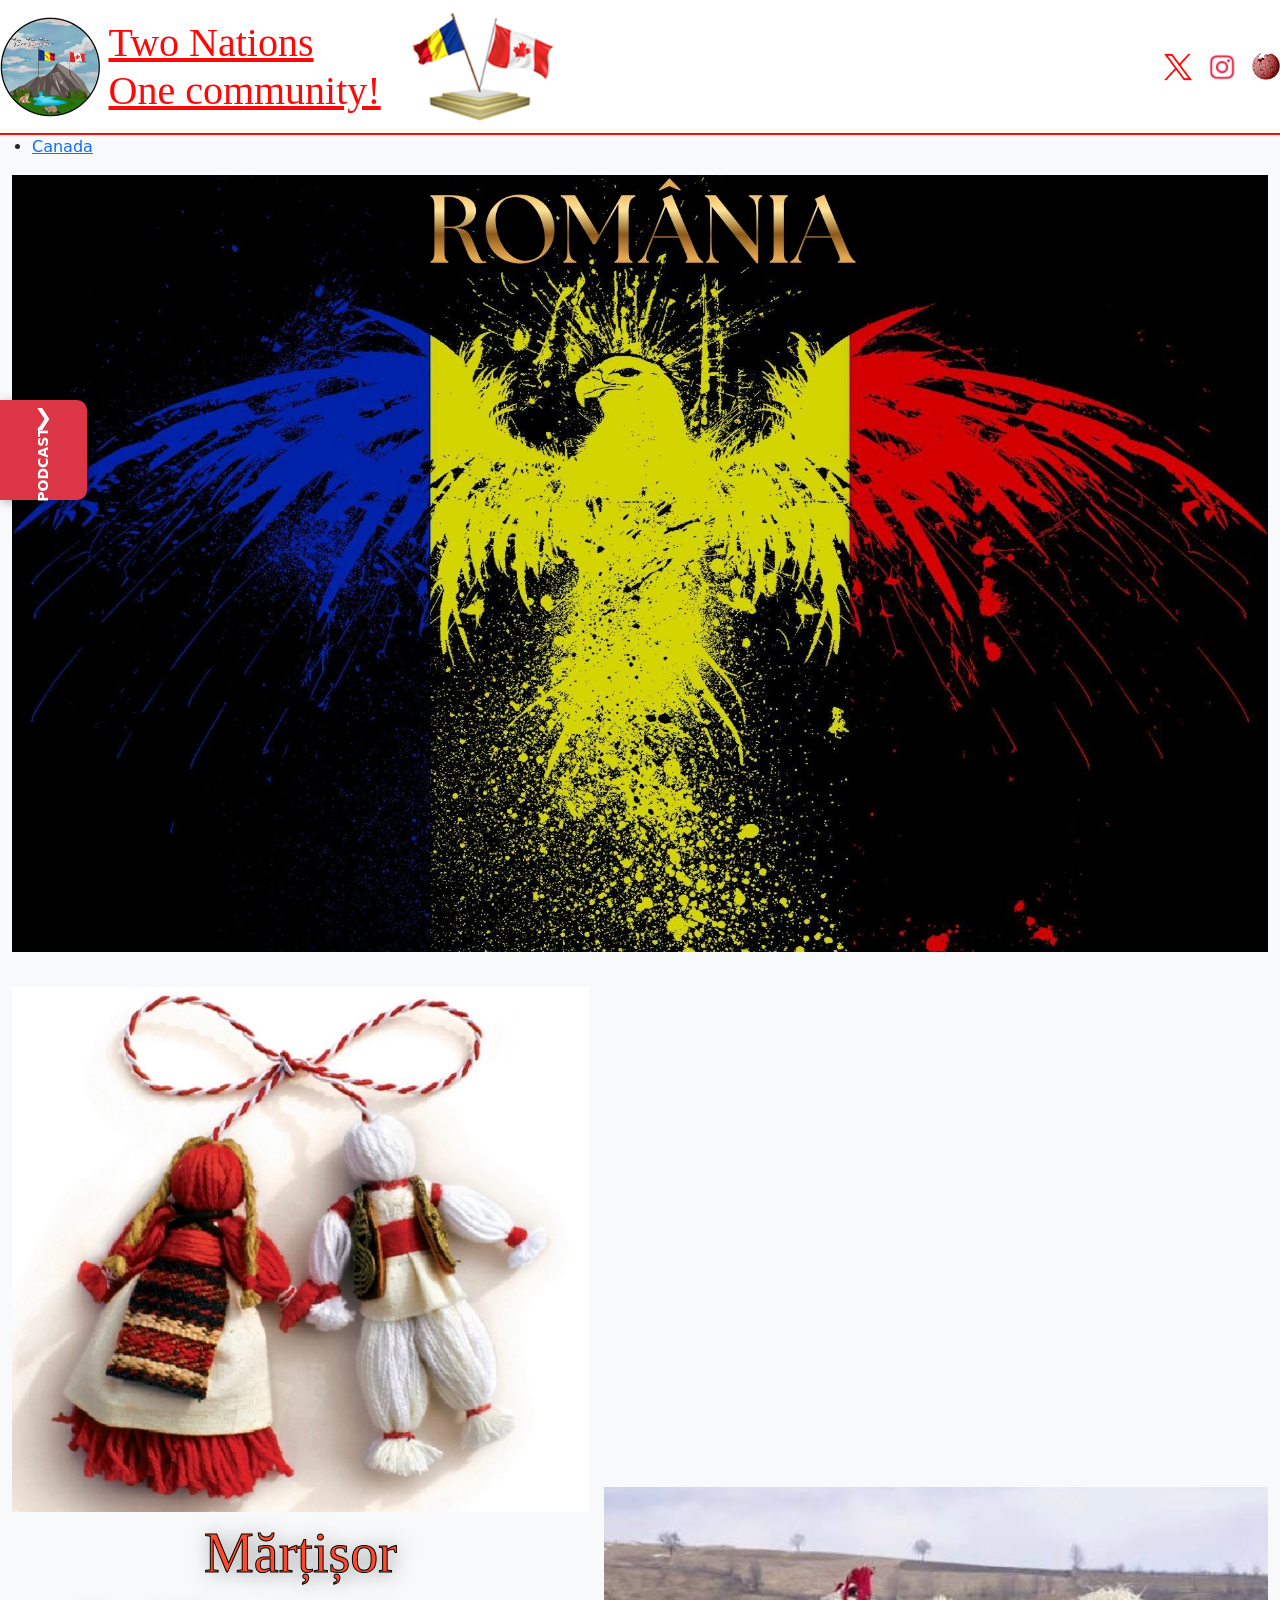
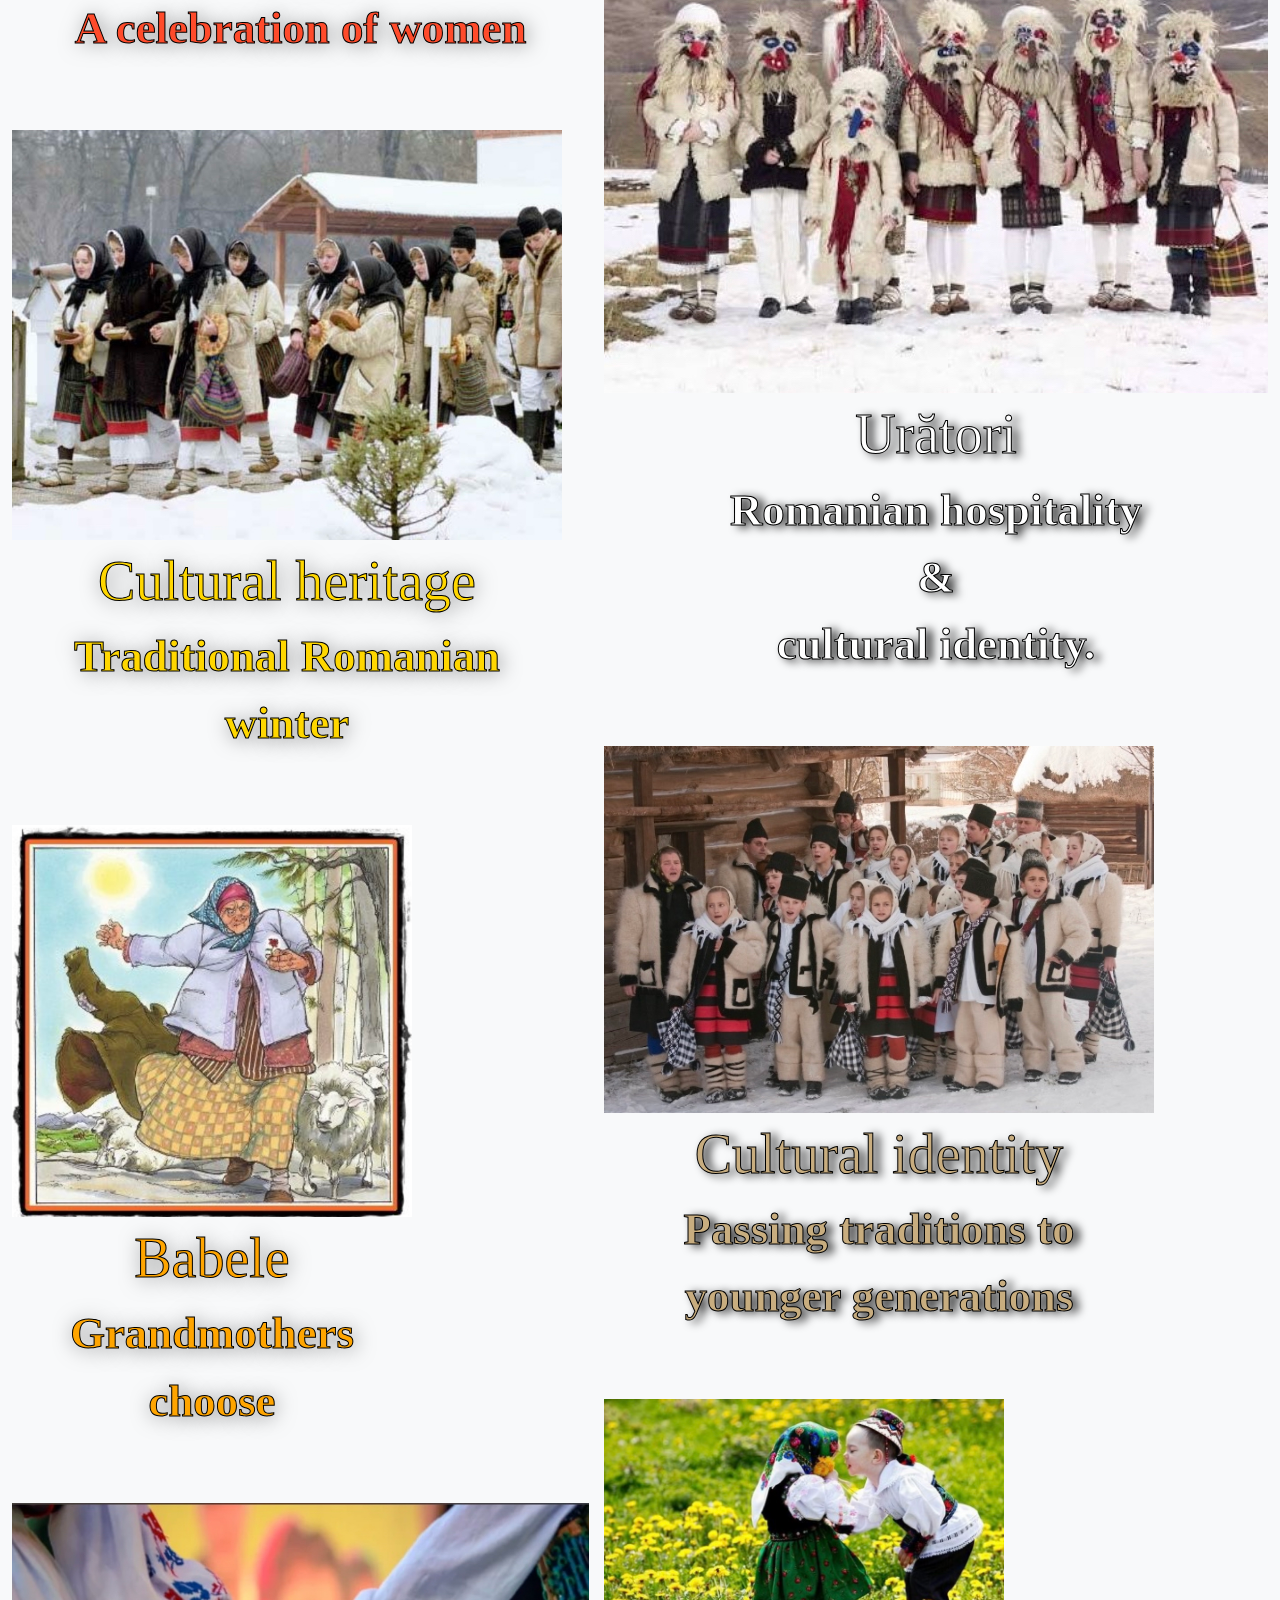
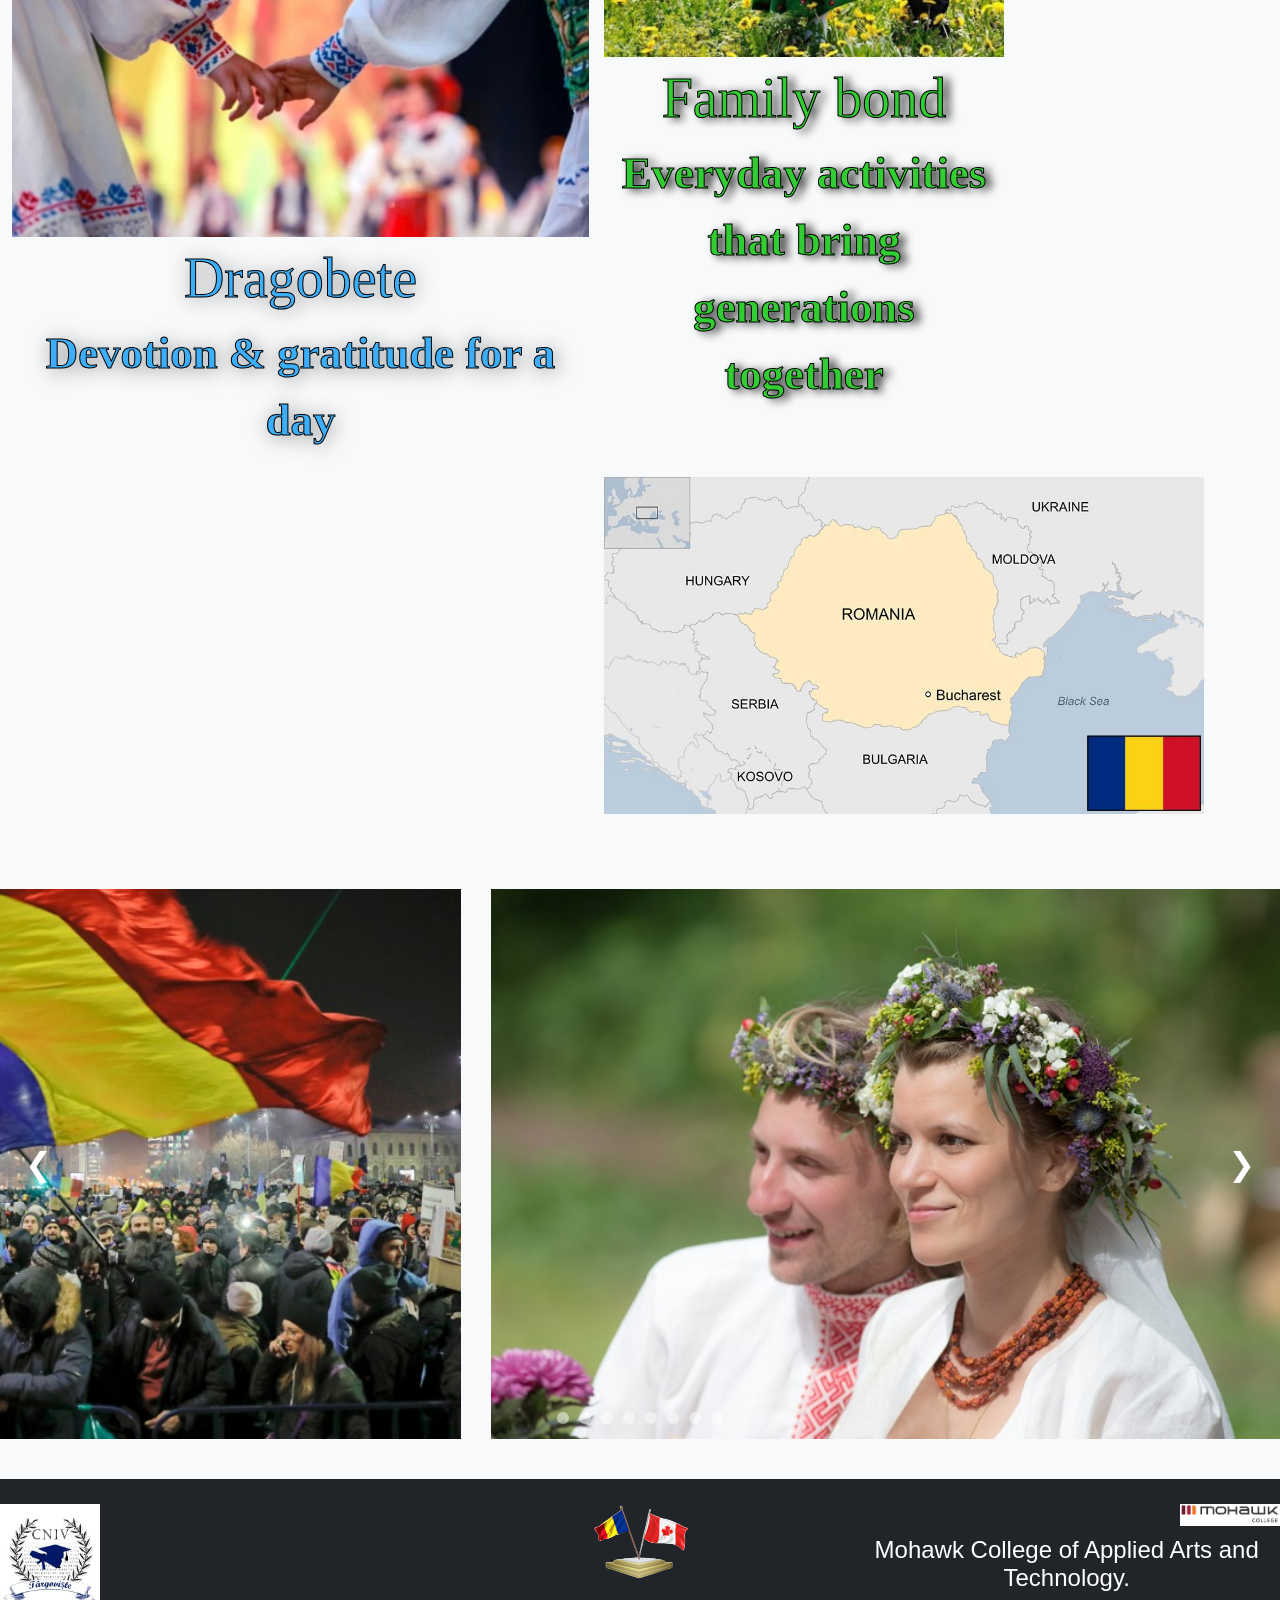
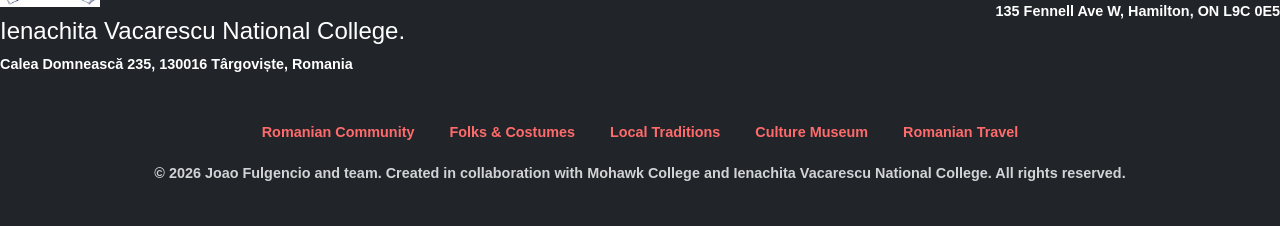
==== romania.html @ 91cf9002 "Update romania.html" ====
<!DOCTYPE html>
<html lang="en">
<head>
    <meta charset="UTF-8">
    <meta name="viewport" content="width=device-width, initial-scale=1">
    <link href="https://cdn.jsdelivr.net/npm/bootstrap@5.3.2/dist/css/bootstrap.min.css" rel="stylesheet">
	<title>Romanian Culture</title>
    <style>
        * { box-sizing: border-box; }

        body {
            margin: 0;
            padding: 0;
            max-width: 100vw;
            overflow-x: hidden;
            background: #f8f9fa;
            color: #212529;
        }

        /* HEADER */
        .header {
          padding: 10px 0;
          border-bottom: 2px solid red;
          display: flex;
          align-items: center;
          color: #FF0000;
          font-family: "Ariel";
          text-decoration: underline;
          opacity: 0.97;
          position: sticky;
          top: 0;
          background: white;
          z-index: 1000;
          flex-wrap: nowrap;
          justify-content: center;
        }
		@media screen and (max-width: 600px) {
				nav, a, li{
				display: flex;
					text-decoration: none;
					text-align: center;
					color: black;
					font-size: 25px;
					background-color: lightblue;
					a:hover {
						color: blue;
					}
				}
	
				#mainimg {
					display: none;
				}
				
				#small-images {
					display: flex;
					flex-direction: column;
					flex-wrap: wrap;
				}
		}
		.effect-red {
			--color: #ff4b2b;
			--hover-color: yellow;
			--shadow: 2px 2px 20px rgba(0,0,0,0.5);
			--hover-shadow: 3px 3px 8px rgba(0,0,0,0.7);
		}
		.effect-pink {
			--color: #3CAEFA;
			--hover-color: #F9069C;
			--shadow: 2px 2px 20px rgba(0,0,0,0.5);
			--hover-shadow: 3px 3px 8px rgba(0,0,0,0.7);
		}
		.effect-orange {
			--color: orange;
			--hover-color: green;
			--shadow: 2px 2px 20px rgba(0,0,0,0.5);
			--hover-shadow: 3px 3px 8px rgba(0,0,0,0.7);
		}
		.effect-black {
			--color: gold;
			--hover-color: white;
			--shadow: 2px 2px 20px rgba(0,0,0,0.5);
			--hover-shadow: 3px 3px 8px rgba(0,0,0,0.7);
		}

		.effect-white {
			--color: white;
			--hover-color: blue;
			--shadow: 6px 2px 10px rgba(0,0,0,1);
			--hover-shadow: 6px 3px 10px rgba(0,0,0,1);
		}
		.effect-blue {
			--color: #C8AD7F;
			--hover-color: red;
			--shadow: 6px 2px 10px rgba(0,0,0,1);
			--hover-shadow: 6px 3px 10px rgba(0,0,0,1);
			
		}
		.effect-green {
			--color: #32CD32;
			--hover-color: #FFFF2E;
			--shadow: 6px 2px 10px rgba(0,0,0,1);
			--hover-shadow: 6px 3px 10px rgba(0,0,0,1);
			
		}

		.effect-combo {
			font-size: 3.5rem;
			text-align: center;
			-webkit-text-stroke: 1px black;
			color: var(--color);         /* uses variable */
			text-shadow: var(--shadow);  /* uses variable */
			transition: color 0.3s, text-shadow 0.3s;
		}

		/* Hover effect applies ONLY to h1 */
		.effect-combo:hover {
			color: var(--hover-color);
			text-shadow: var(--hover-shadow);
		}

		/* Sub-text / div */
		.text-effect {
			text-align: center;
			font-size: 2.8rem;
			font-weight: bold;
			-webkit-text-stroke: 1px black;
			color: var(--color);        /* uses variable */
			text-shadow: var(--shadow); /* static: no hover */
		}

		.font-old {
			font-family: "Old English";
		}

		.font-times {
			font-family: "Times New Roman";
		}
		
        .img-header { display: flex; align-items: center; gap: 8px; flex-shrink: 1; min-width: 0;margin-right: 2%; }
        .img-header img { height: 80px; max-width: 100%; flex-shrink: 0; }
        .img-header .first-img { height: 100px; }
        .last-img { max-width: 150px; height: auto; flex-shrink: 1; margin:0 auto;}
        .small-images { display: flex; gap: 8px; flex-shrink: 0;margin-left:auto;}
        .small-images img { height: 28px; flex-shrink: 0; }

        /* MAIN CONTENT */
        .main-content {
            position: relative;
            
            background: url('https://images.unsplash.com/photo-1506744038136-46273834b3fb?crop=entropy&cs=tinysrgb&fit=max&fm=jpg&ixid=MnwxMjA3fDB8MHxzZWFyY2h8Mnx8bGFuZHNjYXBlfGVufDB8fDB8fA&ixlib=rb-4.0.3&q=80&w=1920') no-repeat center center;
            background-size: cover;
            border-radius: 0;
            overflow: hidden;
            margin-bottom: 40px;
        }
		.p-2{
			background-color: rgba(255,255,255,0.5);
			font-size:1.5rem;
		}
			

        .main-content .overlay { background-color: rgba(255, 255, 255, 0); padding: 0; }

        .image-card {
            border-radius: 0;
            box-shadow: none;
            background: transparent;
            transition: transform 0.3s;
            margin-bottom: 35px;
			
        }

        .image-card:hover { transform: scale(1.1); }

        .image-card img { width: 100%; height: auto; display: block; }
        .column .image-card:nth-child(1) { max-width: 700px; }
		.column .image-card:nth-child(2) { max-width: 550px; }
		.column .image-card:nth-child(3) { max-width: 400px; }
		.column .image-card:nth-child(4) { max-width: 600px; }
		
        .image {
            border-radius: 0;
            box-shadow: none;
            background: transparent;
            margin-bottom: 35px;
        }

       

        .image img { width: 100%; height: auto; display: block; }


        /* Collapse button style using Bootstrap */
        .collapse-btn {
            width: 100%;
            text-align: left;
            padding: 8px 12px;
            background-color: rgba(0,0,0,0.001);
            border: none;
            border-radius: 4px;
            cursor: pointer;
            font-size: 0.95rem;
            transition: background-color 0.2s;
        }
       

        /* Two-column layout */
        .two-column {
            display: flex;
            gap: 15px; /* horizontal gap */
        }
        .two-column .column {
            flex: 1;
            display: flex;
            flex-direction: column;
            gap: 25px; /* vertical gap */
        }
		.two-column .column:last-child {
            margin-top: 500px;
        }
        /* BOTTOM IMAGE */
        .carousel {
			position: relative;
			height: 550px;
			overflow: hidden;
			margin-top: 40px;
			margin-bottom: 40px;
		}

      /* Hide radio buttons */
      .carousel input {
          display: none;
      }
      
      .slides {
      display: flex;
      width: 100%;
      height: 100%;
      transition: transform 0.6s ease-in-out;
	  gap:30px;
      }
      
      .slides img {
		  width: 100%;
		  height: 100%;
		  object-fit: contain;
		  
		  
    }
	.offcanvas-tab {
		position: fixed;
		top: 50%;
		left: 0;
		transform: translateY(-50%);
		
		background-color: #dc3545; 
		color: white;
		
		border: none;
		border-radius: 0 10px 10px 0;
		
		
		font-size: 24px;
		cursor: pointer;
		
		z-index: 2000;
		
		box-shadow: 2px 2px 10px rgba(0,0,0,0.3);
		transition: all 0.3s ease;
	}
	.offcanvas-tab {
    left: 0;
    transition: left 0.3s ease;
	}

	/* When open */
	.offcanvas-tab.open {
		left: 400px; /* match offcanvas width */
	}
	.offcanvas-tab:hover {
		padding-left: 15px;
		background-color: #bb2d3b;
	}
    .offcanvas-tab {
		position: fixed;
		top: 50%;
		left: 0;
		transform: translateY(-50%);
		
		background-color: #dc3545;
		color: white;
		
		border: none;
		border-radius: 0 10px 10px 0;
		
		padding-bottom: 25px;
		
		z-index: 2000;

		display: flex;
		flex-direction: column;
		align-items: center;
		gap: 20px; /* more space because of rotation */
	}

	/* Arrow */
	.offcanvas-tab .arrow {
		font-size: 22px;
		transition: transform 0.3s ease;
	}

	/* Vertical text (letters upright, stacked) */
	.vertical-text {
		transform: rotate(-90deg);
		white-space: nowrap;
		font-size: 14px;
		font-weight: bold;
	}

	/* Hover effect */
	.offcanvas-tab:hover {
		background-color: #bb2d3b;
	}
      /* Auto animation */
      @keyframes slideAnimation {
          0% { transform: translateX(0); }
          12.5% { transform: translateX(-100%); }
          25% { transform: translateX(-200%); }
          37.5% { transform: translateX(-300%); }
          50% { transform: translateX(-400%); }
          62.5% { transform: translateX(-500%); }
          75% { transform: translateX(-600%); }
          87.5% { transform: translateX(-700%); }
          100% { transform: translateX(0); }
      }
      
      /* Manual navigation dots */
      .navigation {
          position: absolute;
          bottom: 10px;
          width: 100%;
          display: flex;
          justify-content: center;
      }
      
    .navigation label {
         width: 12px;
         height: 12px;
         margin: 5px;
         background: white;
         border-radius: 50%;
         cursor: pointer;
         opacity: 0.5;
      }
      
      .navigation label:hover {
          opacity: 1;
      }
    .arrows label {
		position: absolute;
		top: 50%;
		transform: translateY(-50%);
		font-size: 2rem;
		color: white;
		background: rgba(0,0,0,0.001);
		padding: 10px 15px;
		cursor: pointer;
		display: none;
		z-index: 10;
    }
    
    .arrows .prev { left: 10px; }
    .arrows .next { right: 10px; }
    
    .arrows label:hover {
        background: rgba(0,0,0,0.5);
    }
    
    /* Show arrows depending on active slide */
    #slide1:checked ~ .arrows .s1,
    #slide2:checked ~ .arrows .s2,
    #slide3:checked ~ .arrows .s3,
    #slide4:checked ~ .arrows .s4,
    #slide5:checked ~ .arrows .s5,
    #slide6:checked ~ .arrows .s6,
    #slide7:checked ~ .arrows .s7,
    #slide8:checked ~ .arrows .s8 {
        display: block;
    }
    .footer {
    background-color: #212529;
    color: white;
    padding: 40px 20px;
    font-family: 'Segoe UI', sans-serif;
}

    .footer a {
        color: #ff6b6b;
        text-decoration: none;
        margin: 0 10px;
        transition: color 0.3s;
    }
    
    .footer a:hover {
        color: #f06595;
    }
    
    .footer-top {
        display: flex;
        justify-content: space-between;
        align-items: flex-start;
        flex-wrap: wrap;
        margin-bottom: 30px;
    }
    
    .footer-left, .footer-right {
        flex: 1;
        
        display: flex;
        flex-direction: column;
        align-items: flex-start;
       
    }
    
    .footer-right { align-items: flex-end;  }
    
    .footer-center {
        flex: 1;
        text-align: center;
    }
    
    .footer-top img {
        max-width: 100px;
        height: auto;
        margin-bottom: 10px;
    }
    
    .footer-links {
        display: flex;
        flex-wrap: wrap;
        justify-content: center;
        gap: 15px;
        margin-bottom: 20px;
    }
    
    .footer-bottom {
        text-align: center;
        font-size: 0.9rem;
        opacity: 0.8;
    }
    
    @media (max-width: 768px) {
        .footer-top {
            flex-direction: column;
            align-items: center;
            text-align: center;
        }
        .footer-left, .footer-right {
            max-width: 100%;
            align-items: center;
            text-align: center;
        }
        .footer-right {
            margin-top: 20px;
			padding-right:40px;
			
        }
        .footer-top img { max-width: 80px; }
		.two-column .column:last-child {
                margin-top: 0;
            }
    }
      
      /* Manual control using radio buttons */
      #slide1:checked ~ .slides { transform: translateX(0); animation: none; }
      #slide2:checked ~ .slides { transform: translateX(-100%); animation: none; }
      #slide3:checked ~ .slides { transform: translateX(-200%); animation: none; }
      #slide4:checked ~ .slides { transform: translateX(-300%); animation: none; }
      #slide5:checked ~ .slides { transform: translateX(-400%); animation: none; }
      #slide6:checked ~ .slides { transform: translateX(-500%); animation: none; }
      #slide7:checked ~ .slides { transform: translateX(-600%); animation: none; }
      #slide8:checked ~ .slides { transform: translateX(-700%); animation: none; }

        .footer { background-color: #212529; color: white; text-align: center; padding: 25px 0; font-size: 0.9rem; }

        /* BACK TO TOP BUTTON */
        #backToTop {
            position: fixed; bottom: 30px; right: 30px; z-index: 999;
            background: linear-gradient(45deg, #ff4b2b, #ff416c);
            color: white; border: none; border-radius: 50%;
            width: 50px; height: 50px; font-size: 24px; cursor: pointer;
            box-shadow: 0 6px 12px rgba(0,0,0,0.3);
            transition: transform 0.3s, box-shadow 0.3s; display: none;
        }
        #backToTop:hover { transform: scale(1.1); box-shadow: 0 8px 20px rgba(0,0,0,0.4); }

        @media (max-width: 768px){
            .two-column { flex-direction: column; gap: 20px; }
			.last-img { max-width: 80px; height: auto; flex-shrink: 1; margin: 0 5px; }
        }
    </style>
</head>
<body>

    <!-- Header -->
    <div class="header">
        <div class="img-header">
            <img src="./images/logo.png" class="first-img">
            <h1 class="m-0">Two Nations<br> One community!</h1>
        </div>

       <div class="d-none d-sm-block">
			<map name="flagmap">
				<area shape="rect" coords="0,0,200,150" href="index.html" alt="Switch to Romania">
			</map>
			<img id="mainimg" src="./images/flags.png" usemap="#flagmap" style="max-width: 150px;" alt="Canada and Romania flags">
		</div>
		<div class="d-none d-sm-block">
					<map id="mainimg" name="#mainimg" src="images/flags.png" class="last-img" alt="Canada and Romania flags">
		                <area shape="rect" coords="0,0,200,150" href="index.html" alt="Canadian Flag">
		            </map>
					
				</div>
        <div class="small-images">
            <a href="https://twitter.com/RomaniaTourism" target="_blank" rel="noopener noreferrer">
                <img src="./images/x.png" alt="X logo">
            </a>
            <a href="https://www.instagram.com/romania/" target="_blank" rel="noopener noreferrer">
                <img src="./images/ig.png" alt="Instagram logo">
            </a>
            <a href="https://en.wikipedia.org/wiki/M%C4%83r%C8%9Bi%C8%99or" target="_blank" rel="noopener noreferrer">
                <img src="./images/wred.png" alt="Mărțișor icon">
            </a>
        </div>
    </div>
	
	
        <nav>
			<ul>
				<li><a href="index.html">Canada</a></li>
			</ul>
	</nav>

    <!-- Main Content Full Width -->
    <div class="container-fluid main-content">
        <div class="overlay">
		<div class="offcanvas offcanvas-start" data-bs-scroll="true" data-bs-backdrop="false"tabindex="-1" id="podcast">
    
			<div class="offcanvas-header">
				<h5 class="offcanvas-title">Culture Shock Podcast</h5>
				<button type="button" class="btn-close" data-bs-dismiss="offcanvas"></button>
			</div>

			<div class="offcanvas-body bg-danger text-black">
				
				<p>Ep 1: <strong>Canada Locals vs The Internet</strong></p>
				<audio id="ep1" controls>
					<source src="./images/Canada_Locals vs. The Internet.mp3"type="audio/mpeg">
				</audio>

				<br><br>

				<p>Ep 2: <strong>Holydays in Romania</strong></p>
				<audio id="ep2" controls>
					<source src="./images/Holydays in Romania.mp3" type="audio/mpeg">
				</audio>
				
				<br><br>

				<p>Ep 3: <strong>Two Nations One Community</strong></p>
				<audio id="ep3" controls>
					<source src="./images/Two Nations One Community.mp3" type="audio/mpeg">
				</audio>

			</div>

		</div>
		<button class="offcanvas-tab" id="tabBtn" type="button" data-bs-toggle="offcanvas" data-bs-target="#podcast">
			<span class="arrow">❯</span>
			<span class="vertical-text">PODCAST</span>
		</button>
            <div class="image">
              <img src="./images/romania.jpg">
              
              
            </div>
            <!-- Two-column layout -->
            <div class="two-column">

                <!-- Left Column -->
                <div class="column">
                    <div class="image-card">
                        <img src="./images/Image1.png">
                        <button class="collapse-btn" type="button" data-bs-toggle="collapse" data-bs-target="#collapse1" aria-expanded="false"><h1 class="effect-combo effect-red font-old">Mărțișor</h1><div class="text-effect effect-red font-times">A celebration of women</div></button>
                        <div class="collapse" id="collapse1">
                            <div class="p-2">
                                  <strong>The <em><u><span style="color:red;">Mărțișor</span></u></em> is held on the 1st of March. As a sign of spring, men and women alike gift to the most important women in their life a white-and-red ribbon, tied to any sort of charm (whether that consists of a pin, a bracelet, or any sort of jewelry). The tradition involves wearing the small object for the first part of March. Later, on the 9th of the month, the ribbon is tied to a  tree to help it blossom.  The white string signifies purity, as well as a new beginning, while the red one symbolizes life, energy and vitality.</strong>  
                            </div>
                        </div>
                    </div>
                    <div class="image-card">
                        <img src="./images/image3.png">
                        <button class="collapse-btn" type="button" data-bs-toggle="collapse" data-bs-target="#collapse2" aria-expanded="false"><h1 class="effect-combo effect-black font-old">Cultural heritage</h1><div class="text-effect effect-black font-times">Traditional Romanian winter</div></button>
                        <div class="collapse" id="collapse2">
                            <div class="p-2">
								<strong>People dress in warm, traditional clothing and gather while holding candles, symbolizing <u><em><span style="color:blue;-webkit-text-stroke: 1px black;">light</span></em></u>, <u><em><span style="color:white;-webkit-text-stroke: 1px black;">faith</span></em></u>, and <u><em><span style="color:green;-webkit-text-stroke: 1px black;">hope</span></em></u> during the cold winter season. These gatherings are often connected to religious celebrations, where communities come together to pray, sing, or take part in rituals that have been passed down for generations. The soft glow of the candles creates a peaceful and reflective atmosphere, reinforcing a sense of unity and spiritual connection. Beyond their religious meaning, these moments highlight how important togetherness, tradition, and shared values are in Romanian culture, especially during significant seasonal celebrations.</strong>
							</div>
                        </div>
                    </div>
                    <div class="image-card">
                        <img src="./images/image5.png">
                        <button class="collapse-btn" type="button" data-bs-toggle="collapse" data-bs-target="#collapse3" aria-expanded="false"><h1 class="effect-combo effect-orange font-old">Babele</h1><div class="text-effect effect-orange font-times">Grandmothers choose</div></button>
                        <div class="collapse" id="collapse3">
                            <div class="p-2">
								<strong><em><u><span style="color:orange;-webkit-text-stroke: 1px black;">Babele</span></u></em> (in translation, “old women”). The tradition lasts 8 days, from March 1st to the 8th of the month. Each person is assigned a day, based on their date of birth. To find out your date, you must add up the digits of your birthday and divide that number by 2. Traditionally, the weather of the day you are assigned predicts how the rest of the year will go for you. Although it is quite superstitious, many people find themselves calculating the exact date of their<em><u><span style="color:red;-webkit-text-stroke: 1px black;"> babă</span></u></em>, hoping it will be a sunny and peaceful one.</strong>
							</div>
                        </div>
                    </div>
					 <div class="image-card">
                        <img src="./images/image7.png">
                        <button class="collapse-btn" type="button" data-bs-toggle="collapse" data-bs-target="#collapse4" aria-expanded="false"><h1 class="effect-combo effect-pink font-old">Dragobete</h1><div class="text-effect effect-pink font-times">Devotion & gratitude for a day</div></button>
                        <div class="collapse" id="collapse4">
                            <div class="p-2">
								<strong><u><em><span style="color:#FA3CB1;-webkit-text-stroke: 1px black;">Dragobete</span></em></u> (coming from the Romanian translation of the word “love” - dragoste). What the rest of the world celebrates on Valentine’s day, Romania celebrates ten days after. It honours love, youth and courtship, and it has rooots in mythology. People find it deeply meaningful, as it unites the society among one single purpose: to show love.  Nowadays, Romanians celebrate love twice within 10 days. 
							</div>
                        </div>
                    </div>
                </div>

                <!-- Right Column -->
                <div class="column">
                    <div class="image-card">
                        <img src="./images/Image2.png">
                        <button class="collapse-btn" type="button" data-bs-toggle="collapse" data-bs-target="#collapse5" aria-expanded="false"><h1 class="effect-combo effect-white font-old">Urători</h1><div class="text-effect effect-white font-times">Romanian hospitality <br>&<br> cultural identity. </div></button>
                        <div class="collapse" id="collapse5">
                            <div class="p-2"> 
								<strong><em><u><span style="color:blue;">Urători</span></u></em> are traditional Romanian New Year customs in which groups of people, often children or young men, go from house to house reciting poems, singing, and making rhythmic sounds with bells or whips. These performances are meant to wish health, prosperity, and good luck for the coming year. The tradition is lively and symbolic, often including costumes and sometimes masks, and it plays an important role in bringing communities together while preserving cultural heritage.</strong>

							</div>
                        </div>
                    </div>
                    <div class="image-card">
                        <img src="./images/image4.png">
                        <button class="collapse-btn" type="button" data-bs-toggle="collapse" data-bs-target="#collapse6" aria-expanded="false"><h1 class="effect-combo effect-blue font-old">Cultural identity</h1><div class="text-effect effect-blue font-times">Passing traditions to younger generations </div></button>
                        <div class="collapse" id="collapse6">
                            <div class="p-2">
								<strong>Romanians pass traditions down through a mix of<u><em><span style="color:#C8AD7F;-webkit-text-stroke: 1px black;"> family practices</span></u></em>, <u><em><span style="color:white;-webkit-text-stroke: 1px black;">school activities</span></u></em>, and <u><em><span style="color:red;-webkit-text-stroke: 1px black;"> community events</span></u></em>. In families, grandparents and parents teach children directly by involving them in traditions—like cooking traditional dishes for Easter and Christmas, going caroling, or taking part in New Year customs such as urători. In schools and kindergartens, teachers organize cultural days where students learn folk dances, wear traditional clothing, and create handmade items like mărțișoare. Communities also play a role through local festivals, church events, and village celebrations, where children can see and participate in authentic customs. By repeatedly experiencing these traditions in everyday life, children grow up understanding both how to practice them and why they matter.</strong>
							</div>
                        </div>
                    </div>
                    <div class="image-card">
                        <img src="./images/image6.png">
                        <button class="collapse-btn" type="button" data-bs-toggle="collapse" data-bs-target="#collapse7" aria-expanded="false"><h1 class="effect-combo effect-green font-old">Family bond</h1><div class="text-effect effect-green font-times">Everyday activities that bring generations together</div></button>
                        <div class="collapse" id="collapse7">
                            <div class="p-2">
								<strong>Childhood is closely tied to participation in traditions—children go caroling during Christmas, take part in <u><em><span style="color:#FFFF23;-webkit-text-stroke: 1px black;">Eurători</span></em></u> on New Year’s, and celebrate events like<u><em><span style="color:#32CD32;-webkit-text-stroke: 1px black;"> Mărțișor</span></em></u> by making and giving small handmade gifts. These moments are often shared within the extended family, reinforcing strong bonds and a sense of belonging. Traditions are not only practiced but also celebrated with pride, making them a visible and meaningful part of daily life and personal identity from a young age.</strong>

							</div>
                        </div>
						
                    </div>
					 <div class="image-card">
                        <img src="./images/image8.png">
						
                    </div>
                </div>

            </div>

        </div>
    </div>

    <div class="container-fluid p-0">
    <div class="carousel">

        <!-- Radio buttons -->
        <input type="radio" name="slider" id="slide1" checked>
        <input type="radio" name="slider" id="slide2" checked>
        <input type="radio" name="slider" id="slide3">
        <input type="radio" name="slider" id="slide4">
        <input type="radio" name="slider" id="slide5">
        <input type="radio" name="slider" id="slide6">
        <input type="radio" name="slider" id="slide7">
        <input type="radio" name="slider" id="slide8">
        <!-- Arrows -->
        <div class="arrows">
            <!-- Slide 1 -->
            <label for="slide8" class="prev s1">&#10094;</label>
            <label for="slide2" class="next s1">&#10095;</label>
        
            <!-- Slide 2 -->
            <label for="slide1" class="prev s2">&#10094;</label>
            <label for="slide3" class="next s2">&#10095;</label>
        
            <!-- Slide 3 -->
            <label for="slide2" class="prev s3">&#10094;</label>
            <label for="slide4" class="next s3">&#10095;</label>
        
            <!-- Slide 4 -->
            <label for="slide3" class="prev s4">&#10094;</label>
            <label for="slide5" class="next s4">&#10095;</label>
        
            <!-- Slide 5 -->
            <label for="slide4" class="prev s5">&#10094;</label>
            <label for="slide6" class="next s5">&#10095;</label>
        
            <!-- Slide 6 -->
            <label for="slide5" class="prev s6">&#10094;</label>
            <label for="slide7" class="next s6">&#10095;</label>
        
            <!-- Slide 7 -->
            <label for="slide6" class="prev s7">&#10094;</label>
            <label for="slide8" class="next s7">&#10095;</label>
        
            <!-- Slide 8 -->
            <label for="slide7" class="prev s8">&#10094;</label>
            <label for="slide1" class="next s8">&#10095;</label>
        </div>
                <!-- Slides -->
        <div class="slides">
            <img src="./images/image10.png">
            <img src="./images/image11.png">
            <img src="./images/image12.png">
            <img src="./images/image13.png">
            <img src="./images/image14.png">
            <img src="./images/image15.png">
            <img src="./images/image16.png">
            <img src="./images/image17.png">
			<img src="./images/image18.png">
            <img src="./images/image19.png">
			<img src="./images/image20.png">
			<img src="./images/image21.png">
            <img src="./images/image22.png">
			<img src="./images/image23.png">
			<img src="./images/image24.png">
            <img src="./images/image25.png">
        </div>

        <!-- Navigation -->
        <div class="navigation">
            <label for="slide1"></label>
            <label for="slide2"></label>
            <label for="slide3"></label>
            <label for="slide4"></label>
            <label for="slide5"></label>
            <label for="slide6"></label>
            <label for="slide7"></label>
            <label for="slide8"></label>
        </div>

    </div>
    </div>

    <div class="footer">
    <div class="footer-top">
            <div class="footer-left">
                <img src="./images/footer3.png" alt="Left Image">
                <h4>Ienachita Vacarescu National College.</h4>
				<p>Calea Domnească 235, 130016 Târgoviște, Romania</p>
            </div>
    
            <div class="footer-center">
                <img src="./images/flags2.png" alt="Center Image">
            </div>
    
            <div class="footer-right">
                <img src="./images/footer4.png" alt="Right Image">
                <h4>Mohawk College of Applied Arts and Technology.</h4>
				<p>135 Fennell Ave W, Hamilton, ON L9C 0E5</p>
            </div>
        </div>
    
        <div class="footer-links">
            <a href="https://www.reddit.com/r/Romania/">Romanian Community</a>
            <a href="https://www.instagram.com/reel/CiDdteiAvLZ/">Folks & Costumes</a>
            <a href="https://www.instagram.com/reel/CiDdteiAvLZ/">Local Traditions</a>
            <a href="https://www.facebook.com/muzeulsatului">Culture Museum</a>
            <a href="https://www.facebook.com/romaniatravel">Romanian Travel</a>
          
        </div>
    
        <div class="footer-bottom">
            <p>© 2026 Joao Fulgencio and team. Created in collaboration with Mohawk College and Ienachita Vacarescu National College. All rights reserved.</p>
        </div>
    </div>

    <!-- Back to Top Button -->
    <button id="backToTop" aria-label="Back to Top" title="Back to Top">↑</button>

    <script src="https://cdn.jsdelivr.net/npm/bootstrap@5.3.2/dist/js/bootstrap.bundle.min.js"></script>
    <script>
        // Back to top
        const backToTopButton = document.getElementById('backToTop');
        window.onscroll = function() {
            if (document.body.scrollTop > 200 || document.documentElement.scrollTop > 200) {
                backToTopButton.style.display = "block";
            } else {
                backToTopButton.style.display = "none";
            }
        };
        backToTopButton.addEventListener('click', function() {
            window.scrollTo({ top: 0, behavior: 'smooth' });
        });
   
		const offcanvasEl = document.getElementById('podcast');
		const tabBtn = document.getElementById('tabBtn');
		const arrow = tabBtn.querySelector('.arrow');

		offcanvasEl.addEventListener('shown.bs.offcanvas', () => {
			arrow.style.transform = 'rotate(180deg)';
			tabBtn.classList.add('open');
		});

		offcanvasEl.addEventListener('hidden.bs.offcanvas', () => {
			arrow.style.transform = 'rotate(0deg)';
			tabBtn.classList.remove('open');
		});
		
		const ep1 = document.getElementById("ep1");
		const ep2 = document.getElementById("ep2");
		const ep3 = document.getElementById("ep3");

		ep1.addEventListener("ended", () => {
			ep2.play();
		
		ep2.addEventListener("ended", () => {
			ep3.play();
		});
	});
	</script>
</body>
</html>
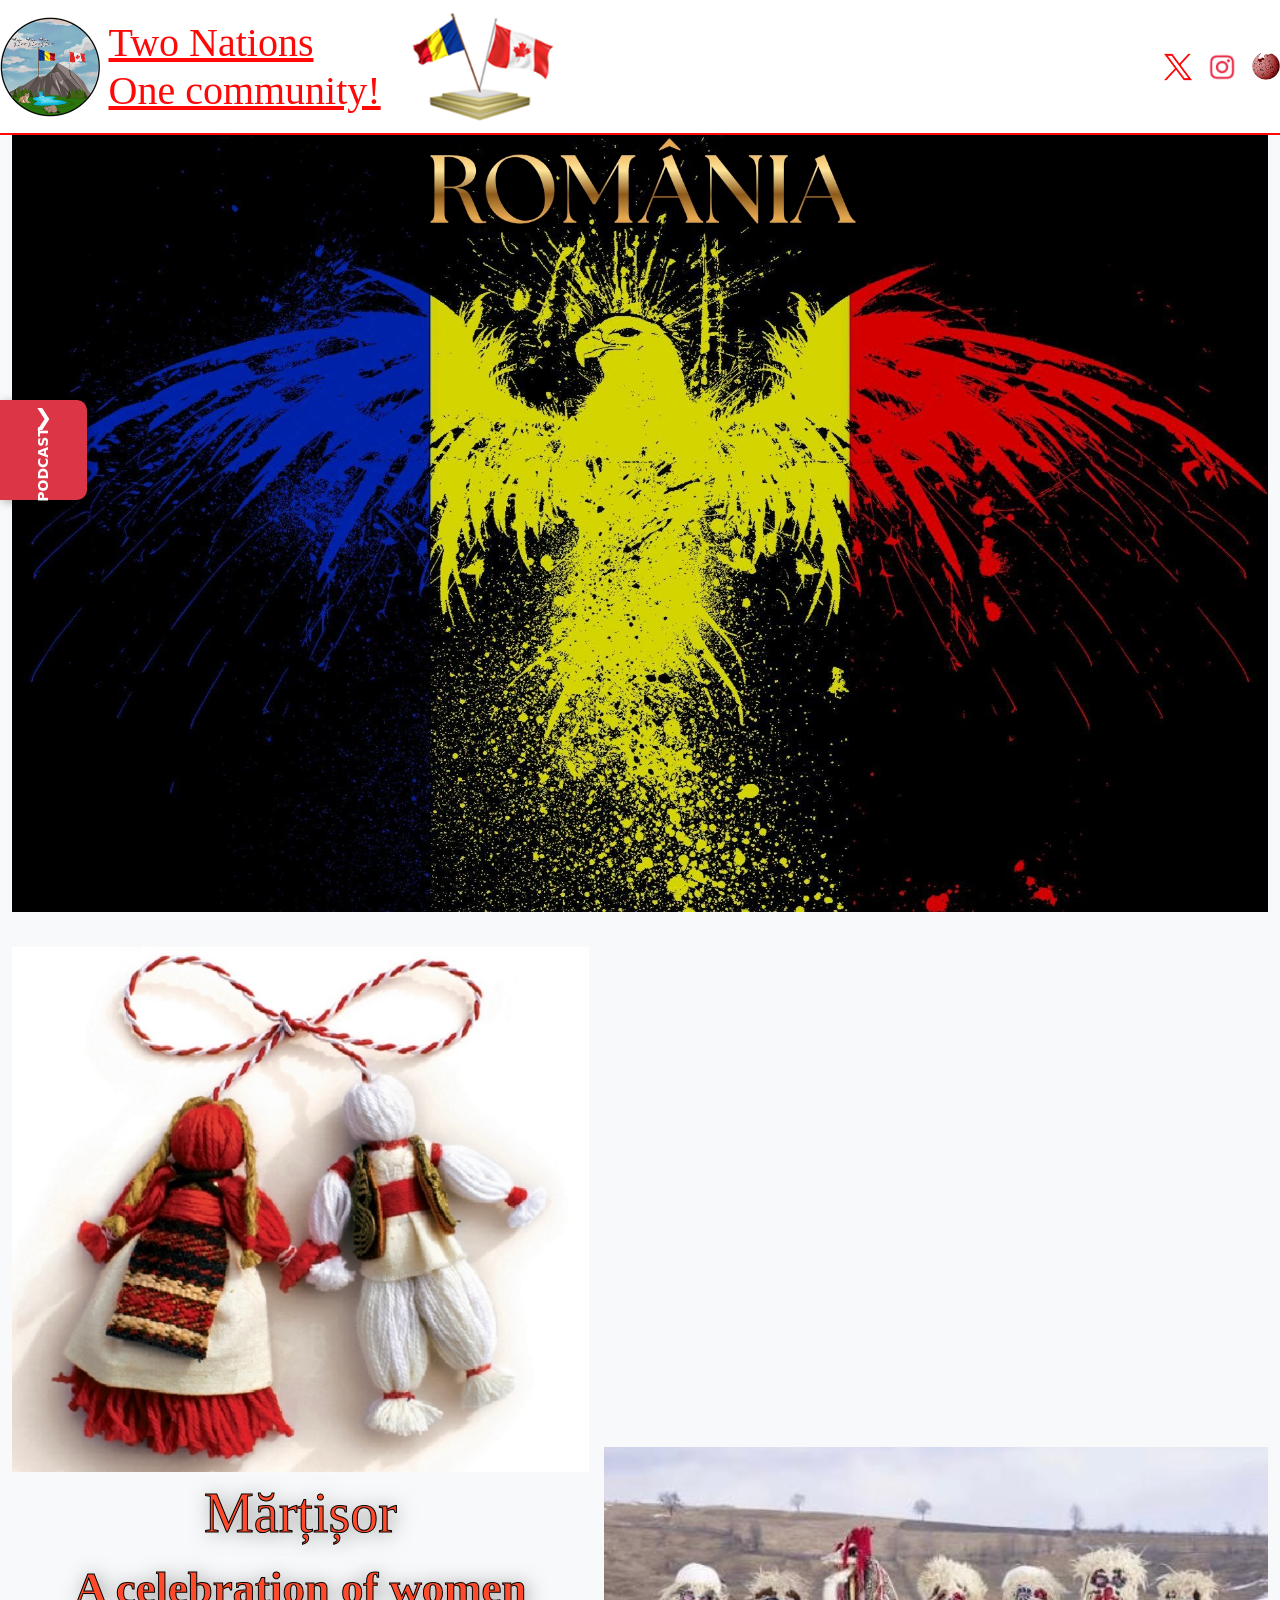
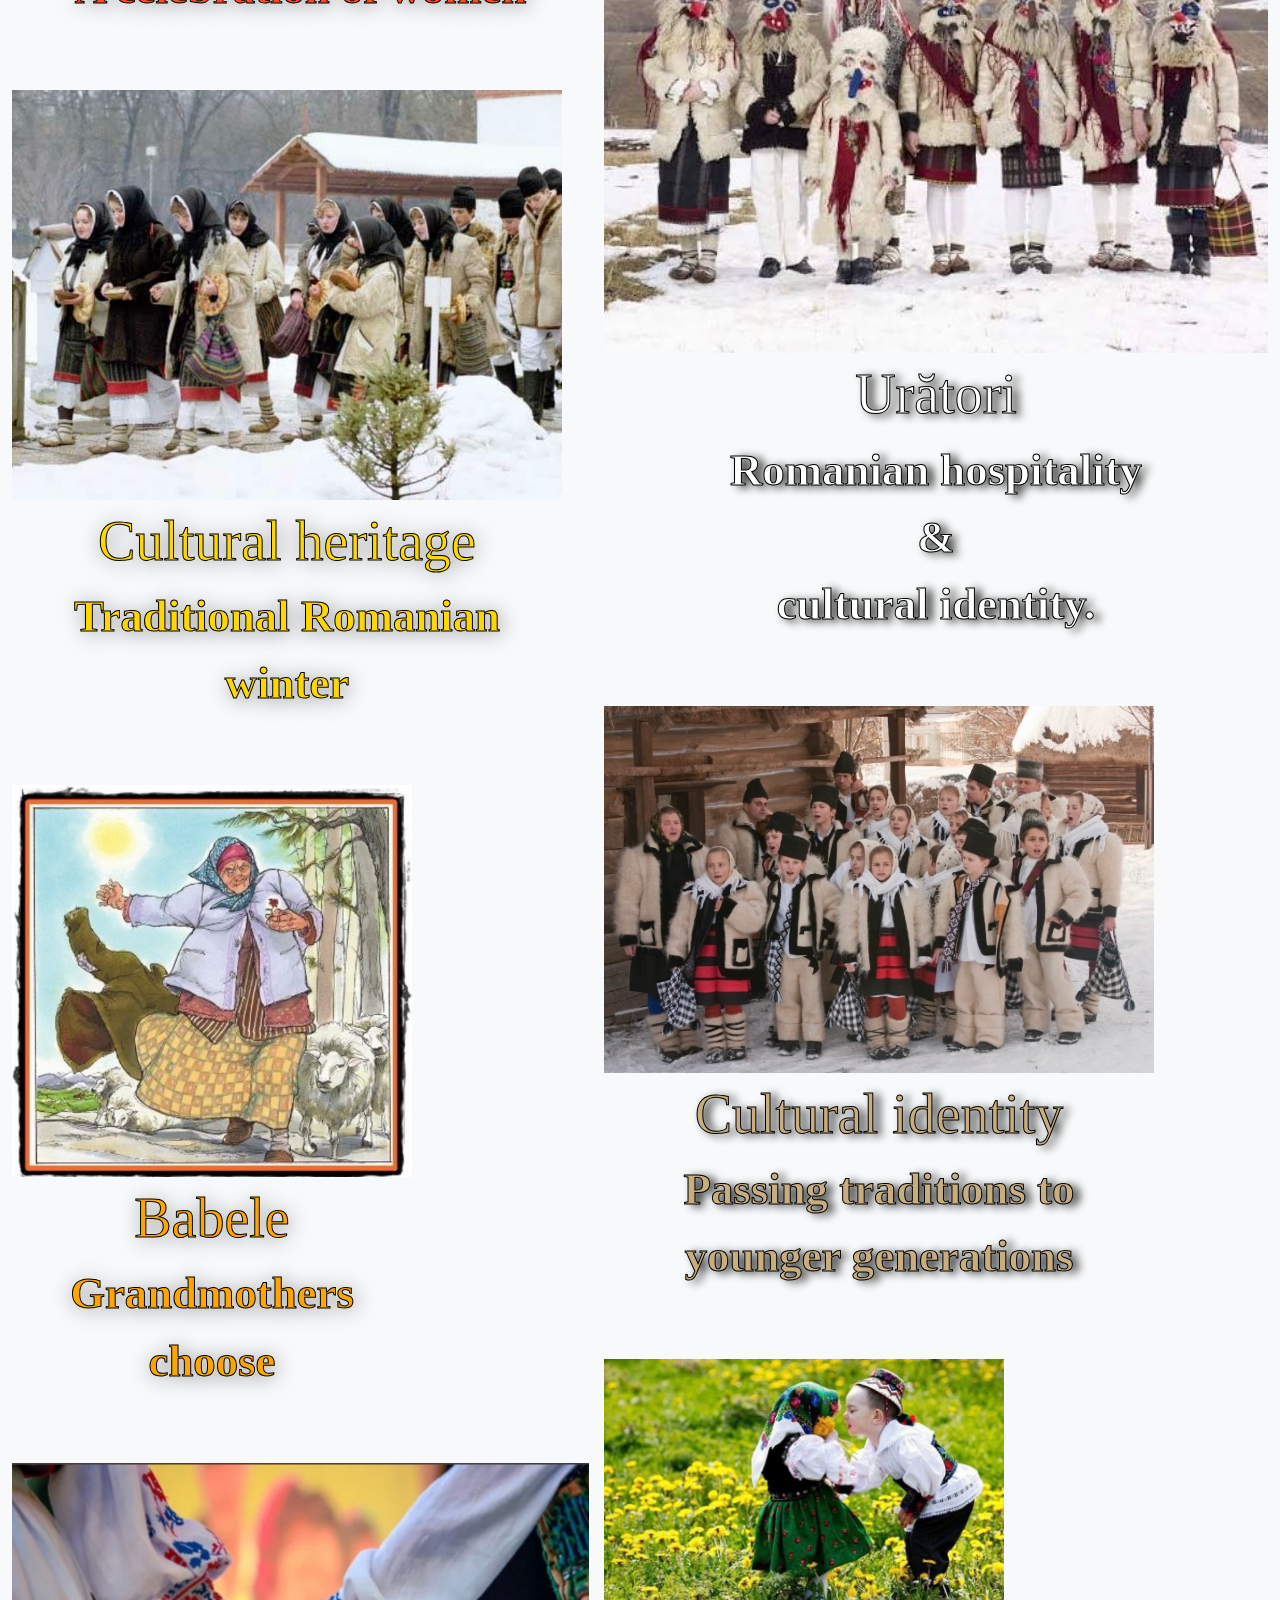
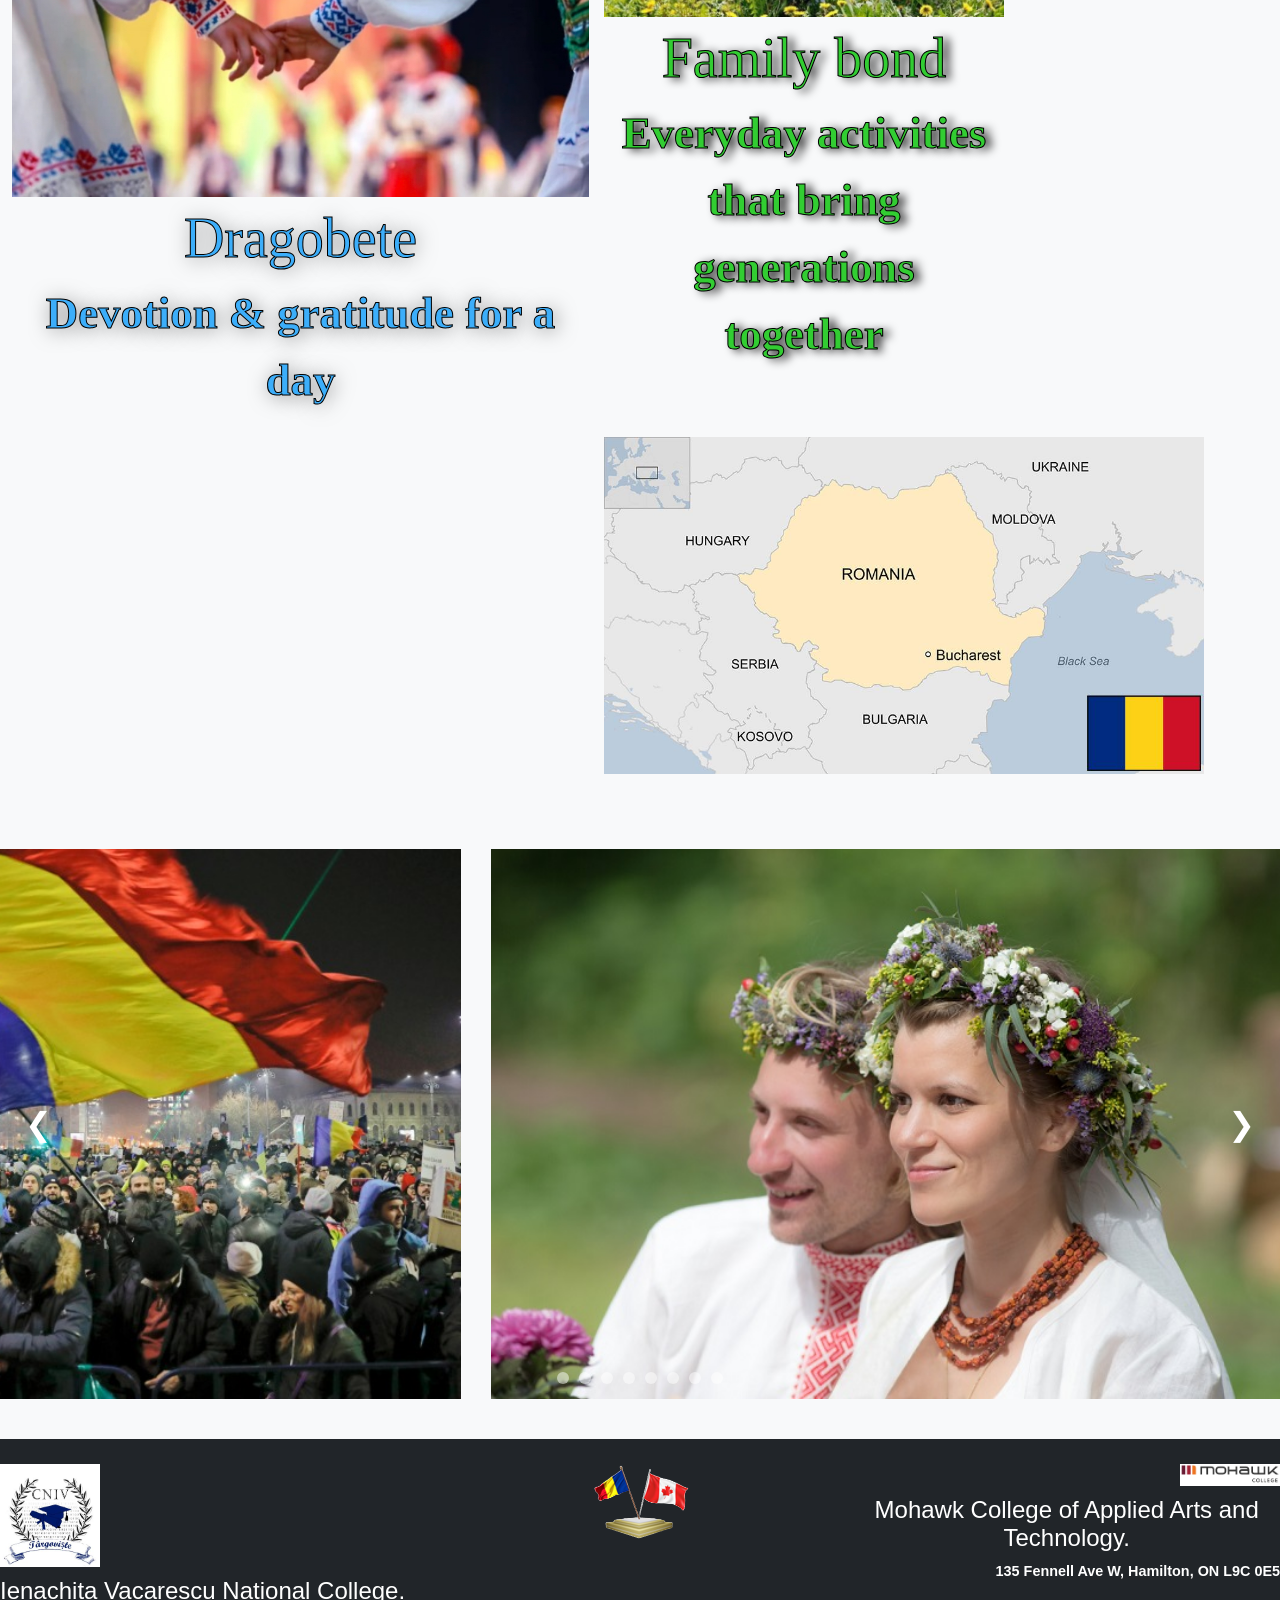
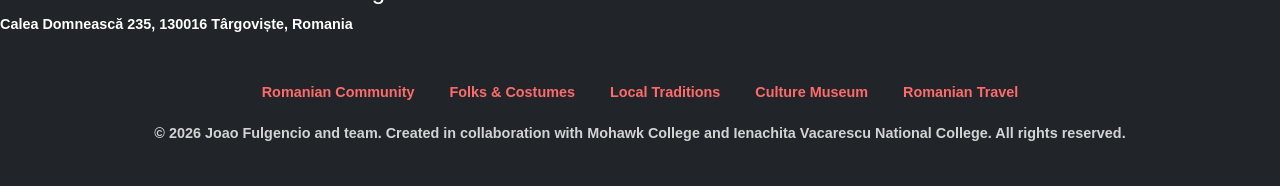
==== commit 4f1f2cb3: "Update romania.html" ====
--- a/romania.html
+++ b/romania.html
@@ -34,6 +34,9 @@
           flex-wrap: nowrap;
           justify-content: center;
         }
+		nav{
+			display:none;
+		}
 		@media screen and (max-width: 600px) {
 				nav, a, li{
 				display: flex;
@@ -41,7 +44,7 @@
 					text-align: center;
 					color: black;
 					font-size: 25px;
-					background-color: lightblue;
+					
 					a:hover {
 						color: blue;
 					}
@@ -511,7 +514,7 @@
 
        <div class="d-none d-sm-block">
 			<map name="flagmap">
-				<area shape="rect" coords="0,0,200,150" href="index.html" alt="Switch to Romania">
+				<area shape="rect" coords="0,0,200,150" href="index.html" class="last-img" alt="Switch to Romania">
 			</map>
 			<img id="mainimg" src="./images/flags.png" usemap="#flagmap" style="max-width: 150px;" alt="Canada and Romania flags">
 		</div>
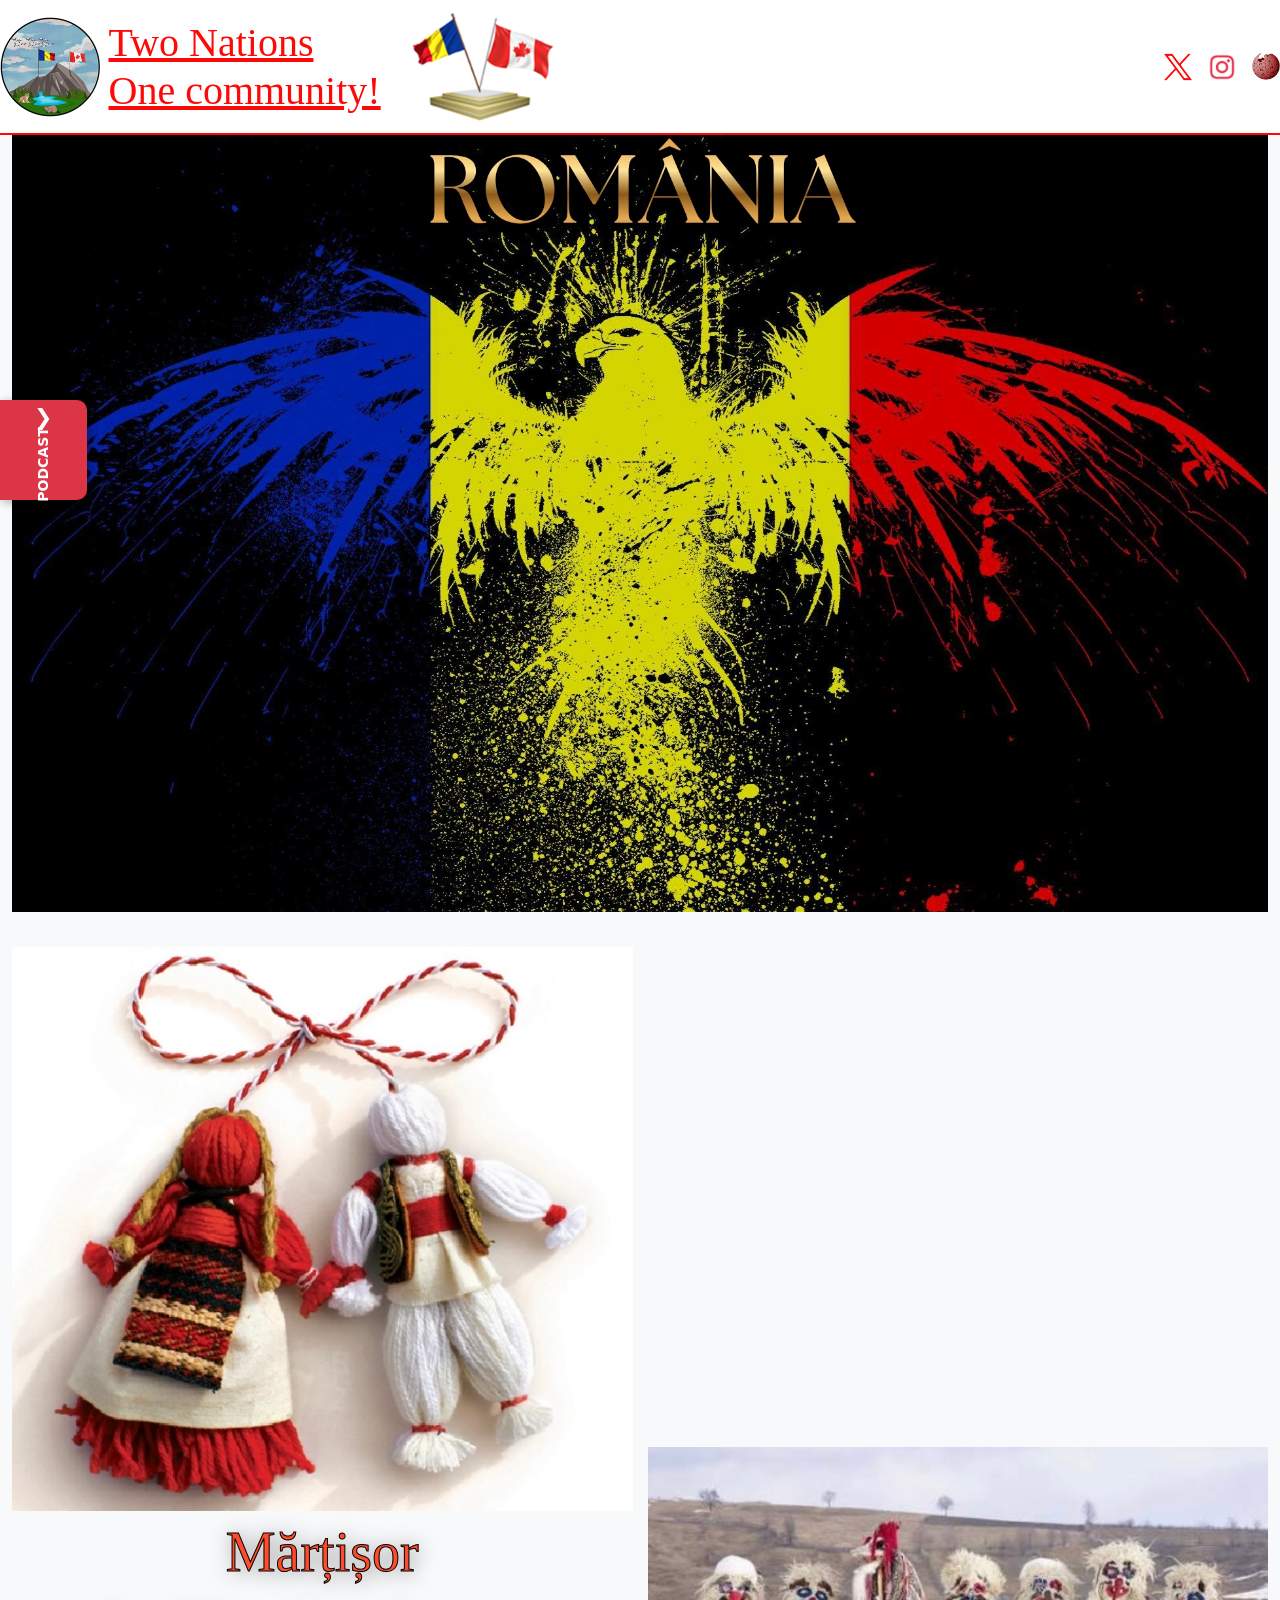
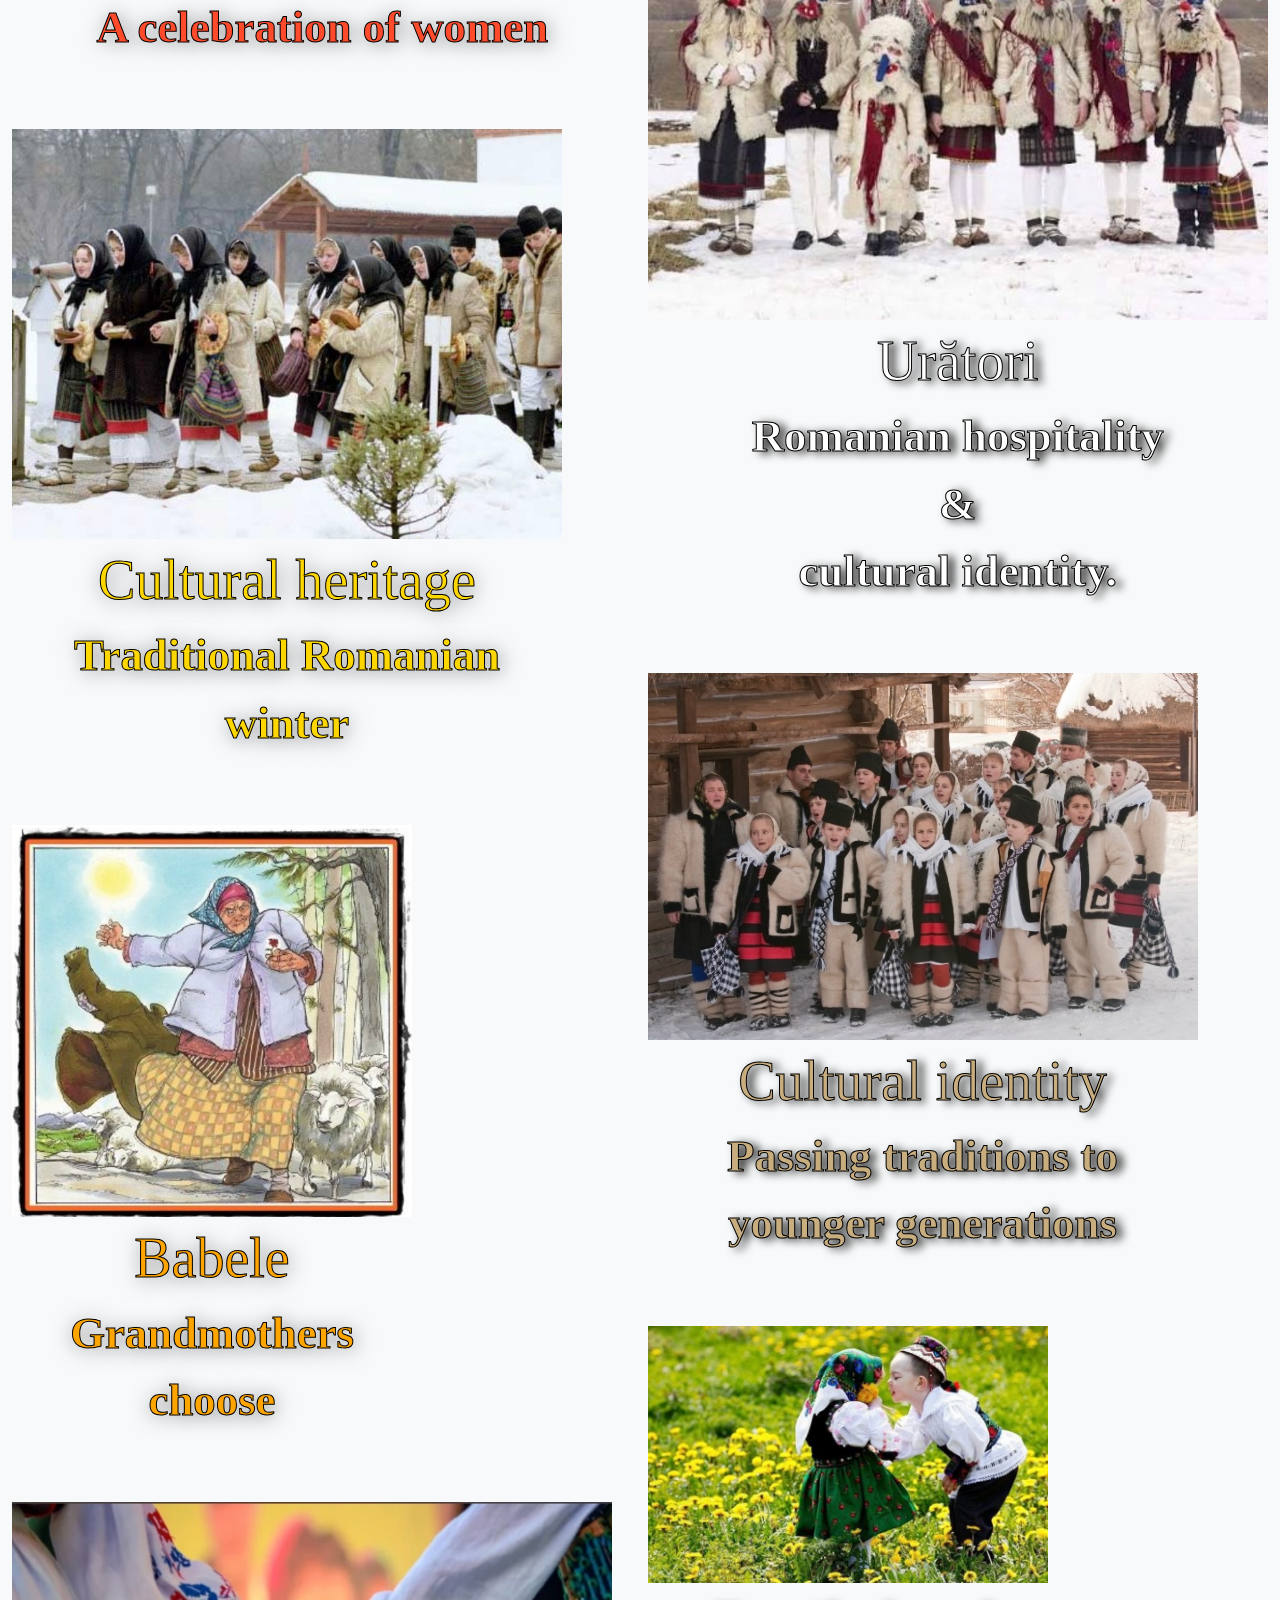
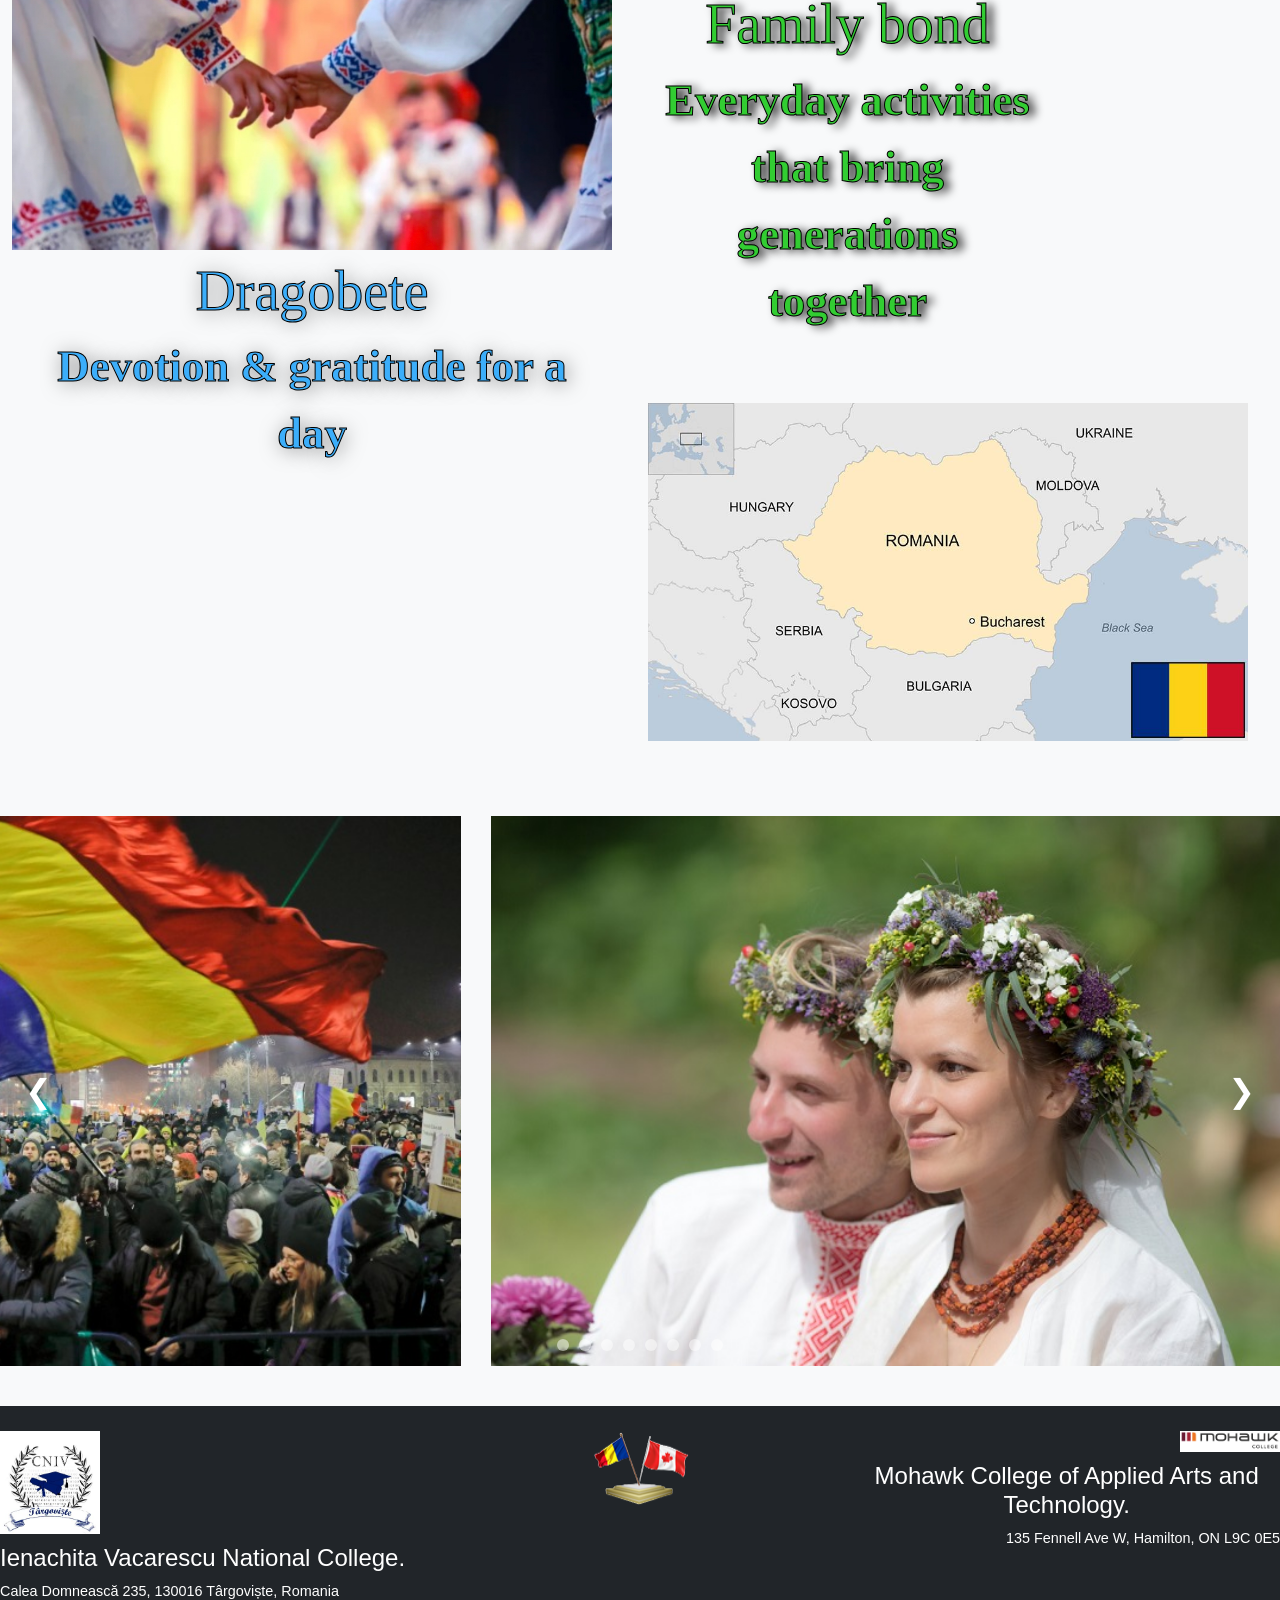
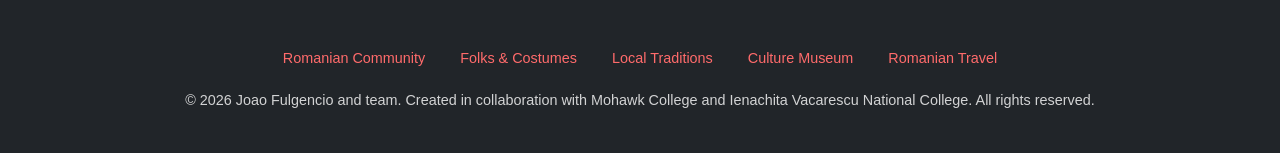
==== commit 9b2778c5: "Update romania.html" ====
--- a/romania.html
+++ b/romania.html
@@ -508,7 +508,7 @@
     <!-- Header -->
     <div class="header">
         <div class="img-header">
-            <img src="./images/logo.png" class="first-img">
+            <img src="./images/logo.png" class="first-img" alt="project logo">
             <h1 class="m-0">Two Nations<br> One community!</h1>
         </div>
 
@@ -519,7 +519,7 @@
 			<img id="mainimg" src="./images/flags.png" usemap="#flagmap" style="max-width: 150px;" alt="Canada and Romania flags">
 		</div>
 		<div class="d-none d-sm-block">
-					<map id="mainimg" name="#mainimg" src="images/flags.png" class="last-img" alt="Canada and Romania flags">
+					<map id="mainimg" name="mainimg" src="images/flags.png" class="last-img" alt="Canada and Romania flags">
 		                <area shape="rect" coords="0,0,200,150" href="index.html" alt="Canadian Flag">
 		            </map>
 					
@@ -547,7 +547,7 @@
     <!-- Main Content Full Width -->
     <div class="container-fluid main-content">
         <div class="overlay">
-		<div class="offcanvas offcanvas-start" data-bs-scroll="true" data-bs-backdrop="false"tabindex="-1" id="podcast">
+		<div class="offcanvas offcanvas-start" data-bs-scroll="true" data-bs-backdrop="false" tabindex="-1" id="podcast">
     
 			<div class="offcanvas-header">
 				<h5 class="offcanvas-title">Culture Shock Podcast</h5>
@@ -558,7 +558,7 @@
 				
 				<p>Ep 1: <strong>Canada Locals vs The Internet</strong></p>
 				<audio id="ep1" controls>
-					<source src="./images/Canada_Locals vs. The Internet.mp3"type="audio/mpeg">
+					<source src="./images/Canada_Locals vs. The Internet.mp3" type="audio/mpeg">
 				</audio>
 
 				<br><br>
@@ -624,7 +624,7 @@
                         <button class="collapse-btn" type="button" data-bs-toggle="collapse" data-bs-target="#collapse4" aria-expanded="false"><h1 class="effect-combo effect-pink font-old">Dragobete</h1><div class="text-effect effect-pink font-times">Devotion & gratitude for a day</div></button>
                         <div class="collapse" id="collapse4">
                             <div class="p-2">
-								<strong><u><em><span style="color:#FA3CB1;-webkit-text-stroke: 1px black;">Dragobete</span></em></u> (coming from the Romanian translation of the word “love” - dragoste). What the rest of the world celebrates on Valentine’s day, Romania celebrates ten days after. It honours love, youth and courtship, and it has rooots in mythology. People find it deeply meaningful, as it unites the society among one single purpose: to show love.  Nowadays, Romanians celebrate love twice within 10 days. 
+								<strong><u><em><span style="color:#FA3CB1;-webkit-text-stroke: 1px black;">Dragobete</span></em></u> (coming from the Romanian translation of the word “love” - dragoste). What the rest of the world celebrates on Valentine’s day, Romania celebrates ten days after. It honours love, youth and courtship, and it has rooots in mythology. People find it deeply meaningful, as it unites the society among one single purpose: to show love.  Nowadays, Romanians celebrate love twice within 10 days.</strong>
 							</div>
                         </div>
                     </div>
@@ -830,6 +830,24 @@
 			ep3.play();
 		});
 	});
+		const cards = document.querySelectorAll('.image-card');
+
+		const observer = new IntersectionObserver((entries) => {
+		  entries.forEach(entry => {
+		    if (entry.isIntersecting) {
+		
+		      const collapse = entry.target.querySelector('.collapse');
+		      if (collapse) {
+		        const bsCollapse = bootstrap.Collapse.getOrCreateInstance(collapse);
+		        bsCollapse.show();
+		      }
+		
+		    }
+		  });
+		}, {
+		  threshold: 0.3
+		});
+	
 	</script>
 </body>
 </html>
